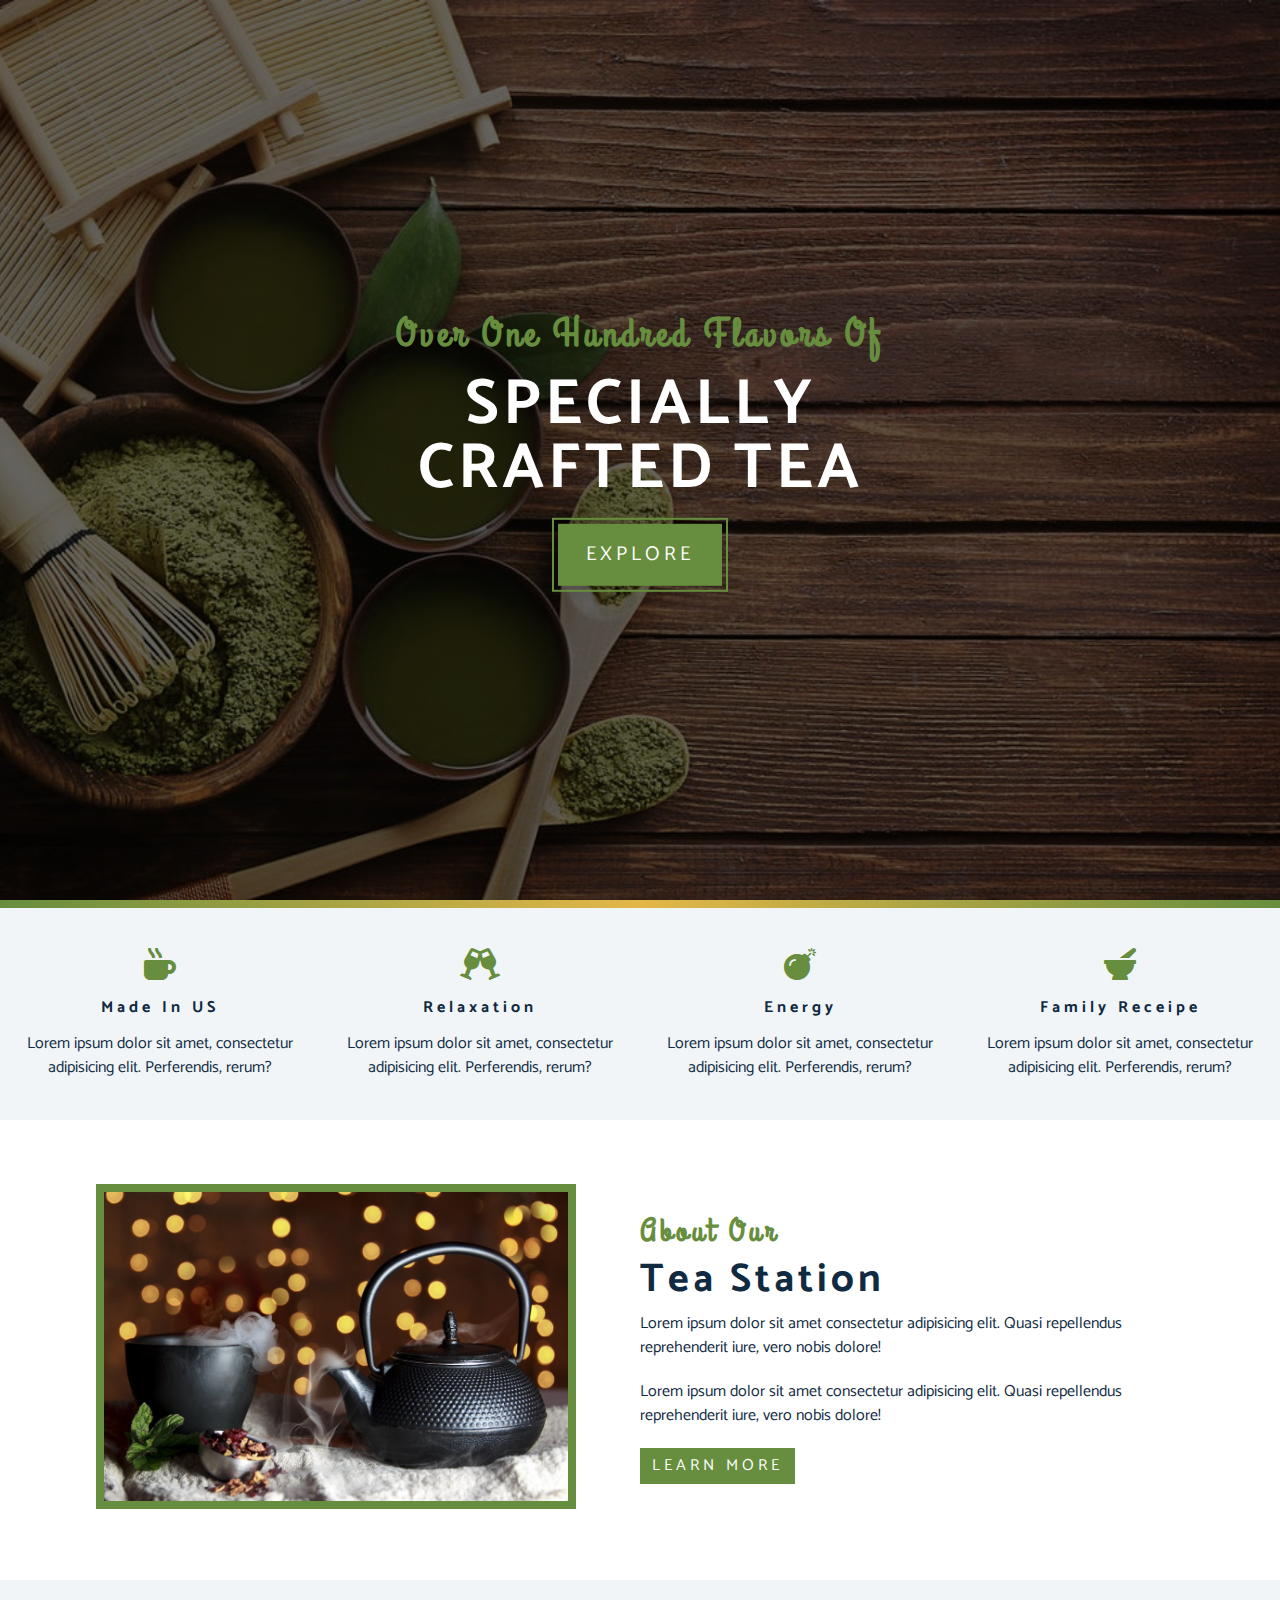
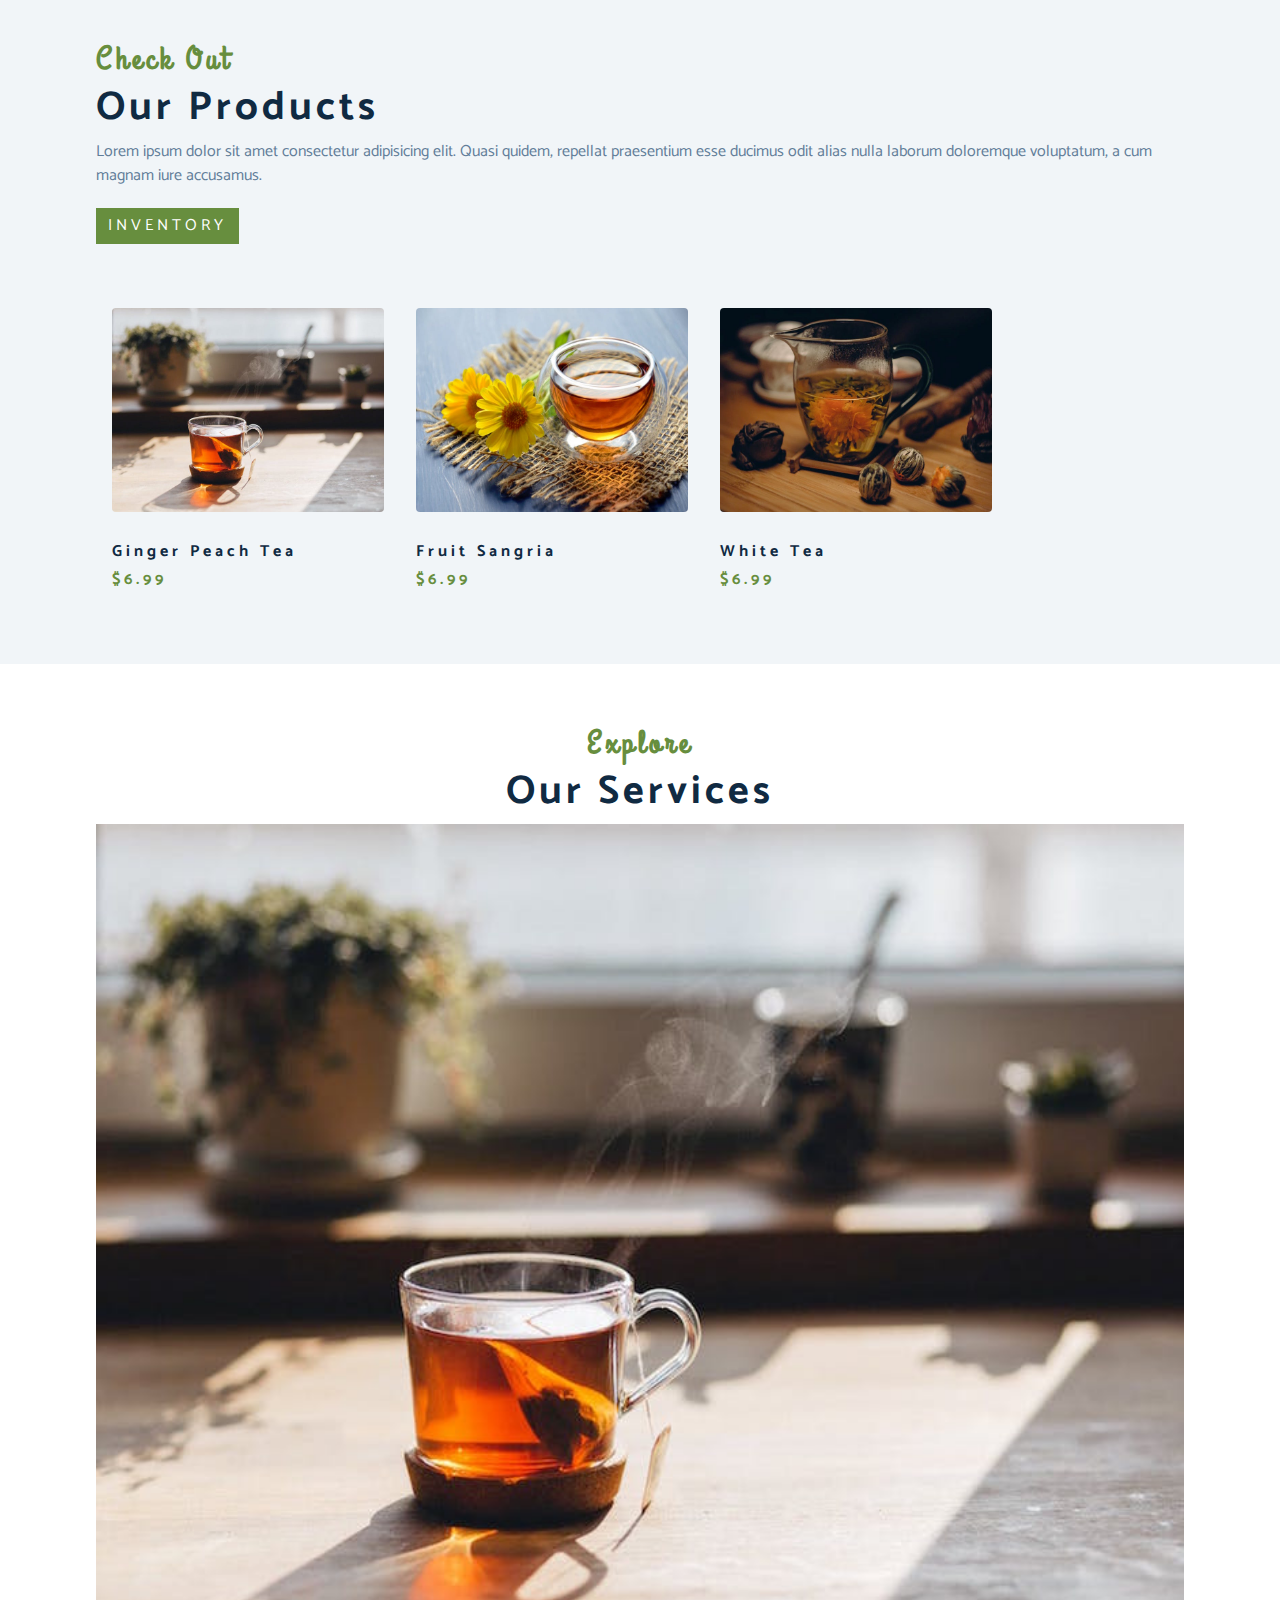
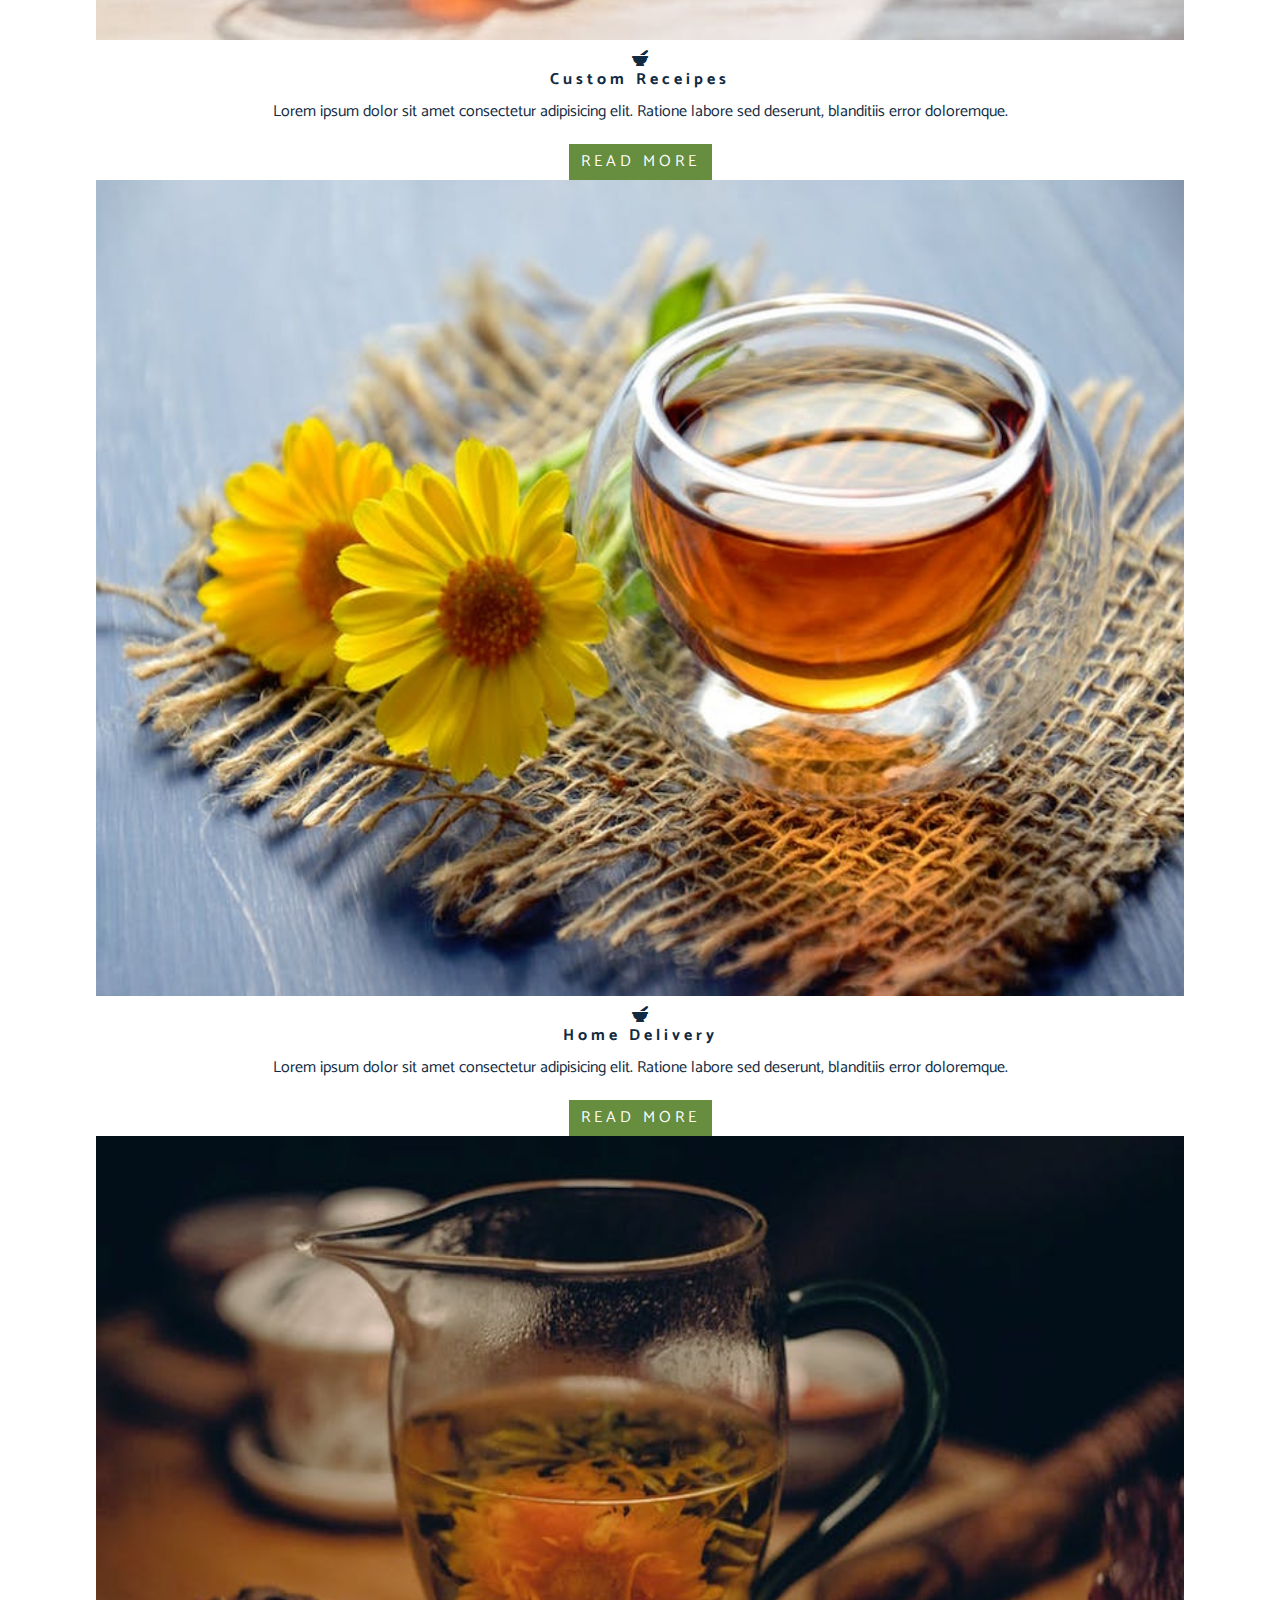
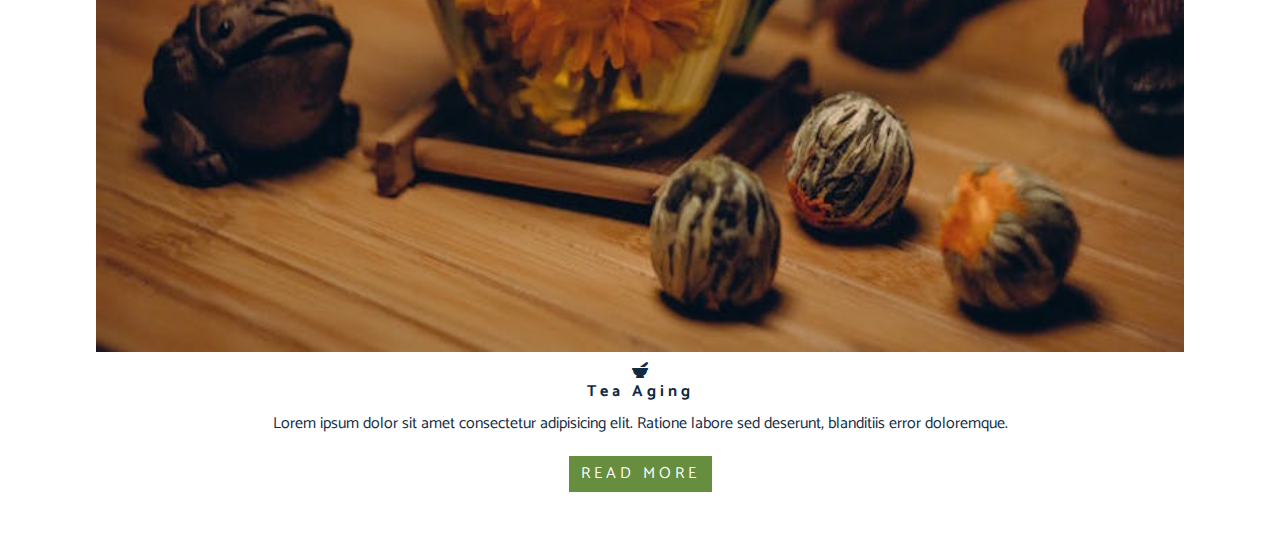
==== index.html @ 865b99b5 "Added code written so far" ====
<!DOCTYPE html>
<html lang="en">
  <head>
    <meta charset="UTF-8" />
    <meta http-equiv="X-UA-Compatible" content="IE=edge" />
    <meta name="viewport" content="width=device-width, initial-scale=1.0" />
    <!-- Font Awesome -->
    <link
      rel="stylesheet"
      href="https://cdnjs.cloudflare.com/ajax/libs/font-awesome/5.15.3/css/all.min.css"
    />

    <!-- Custom CSS -->
    <link rel="stylesheet" href="css/default.css" />
    <link
      rel="stylesheet"
      media="screen and (min-width:576px)"
      href="css/media.css"
    />
    <title>Tea Station</title>
  </head>
  <body>
    <!-- Navbar -->
    <!-- Header -->
    <header id="header">
      <div class="banner">
        <h2>Over One Hundred Flavors Of</h2>
        <h1>Specially<br />Crafted Tea</h1>
        <a href="#" class="btn btn-banner">Explore</a>
      </div>
    </header>
    <!-- Seperator -->
    <div class="hr"></div>

    <!-- Skills -->
    <section id="skills" class="clearfix">
      <div class="skill">
        <i class="fas fa-mug-hot"></i>
        <h4 class="skill-title">Made In US</h4>
        <p class="skill-text">
          Lorem ipsum dolor sit amet, consectetur adipisicing elit. Perferendis,
          rerum?
        </p>
      </div>
      <div class="skill">
        <i class="fas fa-glass-cheers"></i>
        <h4 class="skill-title">Relaxation</h4>
        <p class="skill-text">
          Lorem ipsum dolor sit amet, consectetur adipisicing elit. Perferendis,
          rerum?
        </p>
      </div>
      <div class="skill">
        <i class="fas fa-bomb"></i>
        <h4 class="skill-title">Energy</h4>
        <p class="skill-text">
          Lorem ipsum dolor sit amet, consectetur adipisicing elit. Perferendis,
          rerum?
        </p>
      </div>
      <div class="skill">
        <i class="fas fa-mortar-pestle"></i>
        <h4 class="skill-title">Family Receipe</h4>
        <p class="skill-text">
          Lorem ipsum dolor sit amet, consectetur adipisicing elit. Perferendis,
          rerum?
        </p>
      </div>
    </section>

    <!-- About -->
    <section id="about">
      <div class="section-center clearfix">
        <div class="about-img-container">
          <img src="./images/about-bcg.jpeg" alt="" />
        </div>
        <div class="about-content">
          <h3>About Our</h3>
          <h2>Tea Station</h2>
          <p>
            Lorem ipsum dolor sit amet consectetur adipisicing elit. Quasi
            repellendus reprehenderit iure, vero nobis dolore!
          </p>
          <p>
            Lorem ipsum dolor sit amet consectetur adipisicing elit. Quasi
            repellendus reprehenderit iure, vero nobis dolore!
          </p>
          <a href="#" class="btn">Learn More</a>
        </div>
      </div>
    </section>

    <!-- Products -->
    <section id="products">
      <div class="section-center clearfix">
        <h3>Check Out</h3>
        <h2>Our Products</h2>
        <p class="products-text">
          Lorem ipsum dolor sit amet consectetur adipisicing elit. Quasi quidem,
          repellat praesentium esse ducimus odit alias nulla laborum doloremque
          voluptatum, a cum magnam iure accusamus.
        </p>
        <a href="#" class="btn">Inventory</a>
        <div class="product-inventory">
          <div class="product">
            <img src="./images/product-1.jpeg" alt="" class="product-img" />
            <h4 class="product-title">Ginger Peach Tea</h4>
            <h4 class="product-price">$6.99</h4>
          </div>
          <div class="product">
            <img src="./images/product-2.jpeg" alt="" class="product-img" />
            <h4 class="product-title">Fruit Sangria</h4>
            <h4 class="product-price">$6.99</h4>
          </div>
          <div class="product">
            <img src="./images/product-3.jpeg" alt="" class="product-img" />
            <h4 class="product-title">White Tea</h4>
            <h4 class="product-price">$6.99</h4>
          </div>
        </div>
      </div>
    </section>

    <!-- Services -->
    <section id="services">
      <div class="section-center clearfix">
        <h3>Explore</h3>
        <h2>Our Services</h2>
        <div class="our-services">
          <div class="service-card">
            <div class="service-img-container">
              <img src="./images/product-1.jpeg" alt="" class="service-img" />
              <span class="service-icon">
                <i class="fas fa-mortar-pestle"></i>
              </span>
            </div>
            <div class="service-info">
              <h4 class="service-title">Custom Receipes</h4>
              <p class="service-text">
                Lorem ipsum dolor sit amet consectetur adipisicing elit. Ratione
                labore sed deserunt, blanditiis error doloremque.
              </p>
              <a href="#" class="btn">Read More</a>
            </div>
          </div>
          <div class="service-card">
            <div class="service-img-container">
              <img src="./images/product-2.jpeg" alt="" class="service-img" />
              <span class="service-icon">
                <i class="fas fa-mortar-pestle"></i>
              </span>
            </div>
            <div class="service-info">
              <h4 class="service-title">Home Delivery</h4>
              <p class="service-text">
                Lorem ipsum dolor sit amet consectetur adipisicing elit. Ratione
                labore sed deserunt, blanditiis error doloremque.
              </p>
              <a href="#" class="btn">Read More</a>
            </div>
          </div>
          <div class="service-card">
            <div class="service-img-container">
              <img src="./images/product-3.jpeg" alt="" class="service-img" />
              <span class="service-icon">
                <i class="fas fa-mortar-pestle"></i>
              </span>
            </div>
            <div class="service-info">
              <h4 class="service-title">Tea Aging</h4>
              <p class="service-text">
                Lorem ipsum dolor sit amet consectetur adipisicing elit. Ratione
                labore sed deserunt, blanditiis error doloremque.
              </p>
              <a href="#" class="btn">Read More</a>
            </div>
          </div>
        </div>
      </div>
    </section>
  </body>
</html>
---- css/default.css ----
@import url('https://fonts.googleapis.com/css?family=Catamaran:400,700|Grand+Hotel');

/* Global Vars */
:root {
  --primaryColor: #678e3e;
  --primaryLightColor: #beed8c;
  --grey1Color: #102a42;
  --grey5Color: #617d98;
  --grey10Color: #f1f5f8;
  --whiteColor: #fff;
  --primaryFont: 'Catamaran', sans-serif;
  --secondaryFont: 'Grand Hotel', cursive;
  --transition: all 0.3s linear;
  --spacing: 0.25rem;
  --radius: 0.25rem;
}

/* Base Styles */

/* Reset */
* {
  margin: 0;
  padding: 0;
  box-sizing: border-box;
}

body {
  font-family: var(--primaryFont);
  background: var(--whiteColor);
  color: var(--grey1Color);
  line-height: 1.5;
  font-size: 0.875rem;
}

a {
  text-decoration: none;
}

img {
  width: 100%;
}

h1,
h2,
h3,
h4 {
  letter-spacing: var(--spacing);
  text-transform: capitalize;
  line-height: 1.25;
  margin-bottom: 0.75rem;
}

h1 {
  font-size: 3rem;
}
h2 {
  font-size: 2rem;
}
h3 {
  font-size: 1.5rem;
}
h4 {
  font-size: 0.875rem;
}

p {
  margin-bottom: 1.25rem;
}

.btn {
  display: inline-block;
  cursor: pointer;
  background: var(--primaryColor);
  color: var(--whiteColor);
  text-transform: uppercase;
  letter-spacing: var(--spacing);
  border: none;
  padding: 0.375rem 0.75rem;
}

.btn-banner {
  font-size: 1.25rem;
  padding: 1rem 1.75rem;
  outline: 0.125rem solid var(--primaryColor);
  outline-offset: 0.25rem;
}
.btn-banner:hover {
  background: var(--primaryLightColor);
  color: var(--primaryColor);
}

.clearfix::before,
.clearfix::after {
  content: '';
  clear: both;
  display: table;
}

.section-center {
  padding: 4rem 0;
  width: 85vw;
  margin: 0 auto;
  max-width: 1170px;
}

@media screen and (min-width: 800px) {
  h1 {
    font-size: 4rem;
  }
  h2 {
    font-size: 2.5rem;
  }
  h3 {
    font-size: 2rem;
  }
  h4,
  body {
    font-size: 1rem;
  }

  h1,
  h2,
  h3,
  h4 {
    line-height: 1;
  }
}

/* Header */
#header {
  text-align: center;
  background: linear-gradient(rgba(0, 0, 0, 0.6), rgba(0, 0, 0, 0.6)),
    url('../images/main-bcg.jpeg') no-repeat center center/cover;
  height: 100vh;
  position: relative;
}

#header .banner {
  position: absolute;
  top: 50%;
  left: 50%;
  transform: translate(-50%, -50%);
}

#header .banner h2,
#about h3,
#products h3,
#services h3 {
  font-family: var(--secondaryFont);
  color: var(--primaryColor);
}

#header .banner h1 {
  color: #fff;
  text-transform: uppercase;
  margin-top: 1.25rem;
  margin-bottom: 1.4rem;
}

/* Content Seperator */
.hr {
  background: linear-gradient(
    to left,
    var(--primaryColor),
    #e3b748,
    var(--primaryColor)
  );
  height: 0.5rem;
}

/* Skills */
#skills {
  background: var(--grey10Color);
  height: auto;
}

#skills .skill {
  padding: 2.5rem 0;
  text-align: center;
}

#skills .skill:hover {
  background: #fff;
  border-bottom: 0.25rem solid var(--primaryColor);
}

#skills .skill i.fas {
  font-size: 2rem;
  color: var(--primaryColor);
}

#skills .skill .skill-title {
  margin: 1rem 0;
}

#skills .skill-text {
  max-width: 17rem;
  margin: 0 auto;
}

/* About */
#about .about-img-container {
  max-width: 30rem;
  border: 0.5rem solid var(--primaryColor);
  overflow: hidden;
}

#about img {
  width: 100%;
  display: block;
}

#about .about-content {
  padding: 2rem 0;
}

/* Products */
#products {
  background: var(--grey10Color);
}

#products .products-text {
  color: var(--grey5Color);
}

#products .product-inventory {
  padding: 2rem 0;
}

#products .product .product-img {
  display: block;
  margin: 2rem 0;
  border-radius: var(--radius);
}

#products .product-price {
  color: var(--primaryColor);
}

/* Services */
#services {
  text-align: center;
}
---- css/media.css ----
/* >576px styles */

@media screen and (min-width: 576px) {
  #skills .skill {
    float: left;
    width: 50%;
    text-align: center;
  }

  #products .product {
    float: left;
    width: 45%;
    margin: 0 1rem;
  }
}

/* >768px styles */
@media screen and (min-width: 768px) {
  #skills .skill {
    float: left;
    width: 25%;
    text-align: center;
  }

  #about .about-img-container {
    float: left;
    width: 50%;
  }

  #about .about-content {
    float: right;
    width: 50%;
  }

  #products .product {
    float: left;
    width: 25%;
    margin: 0 1rem;
  }
}
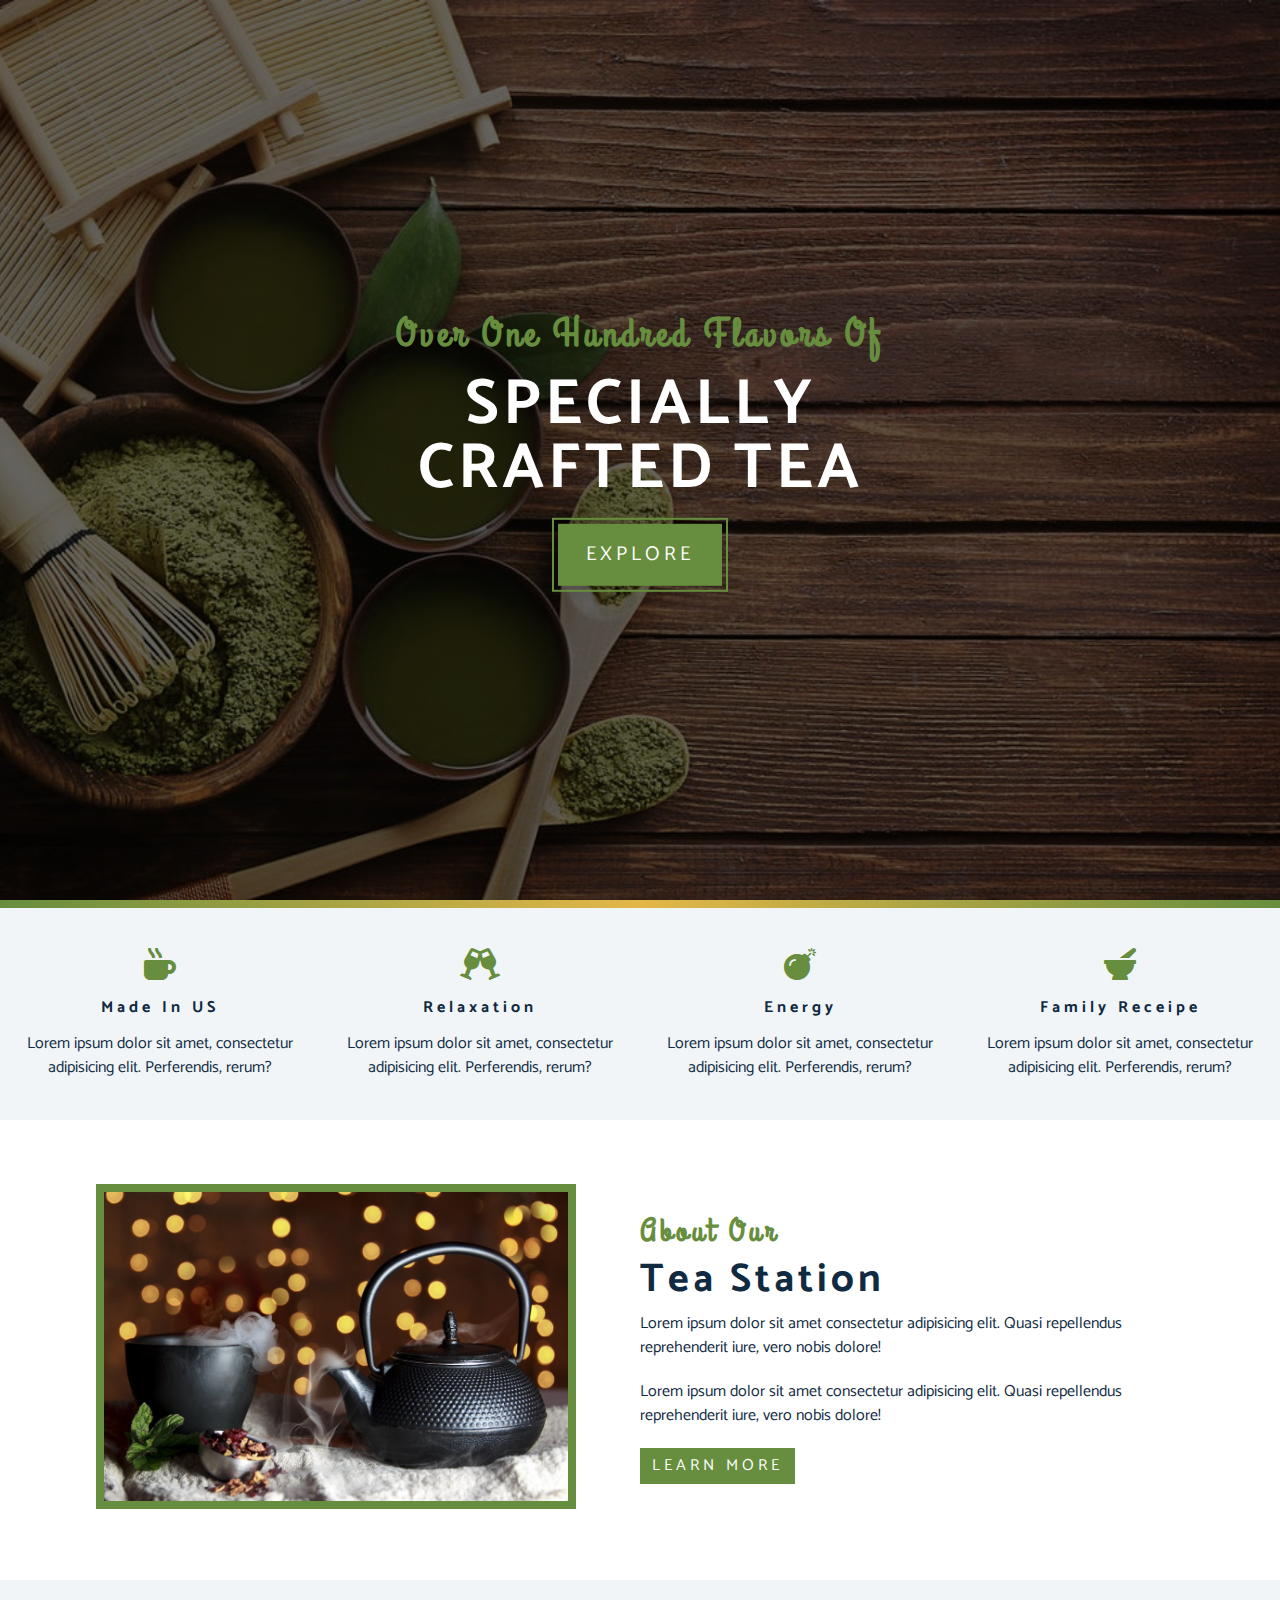
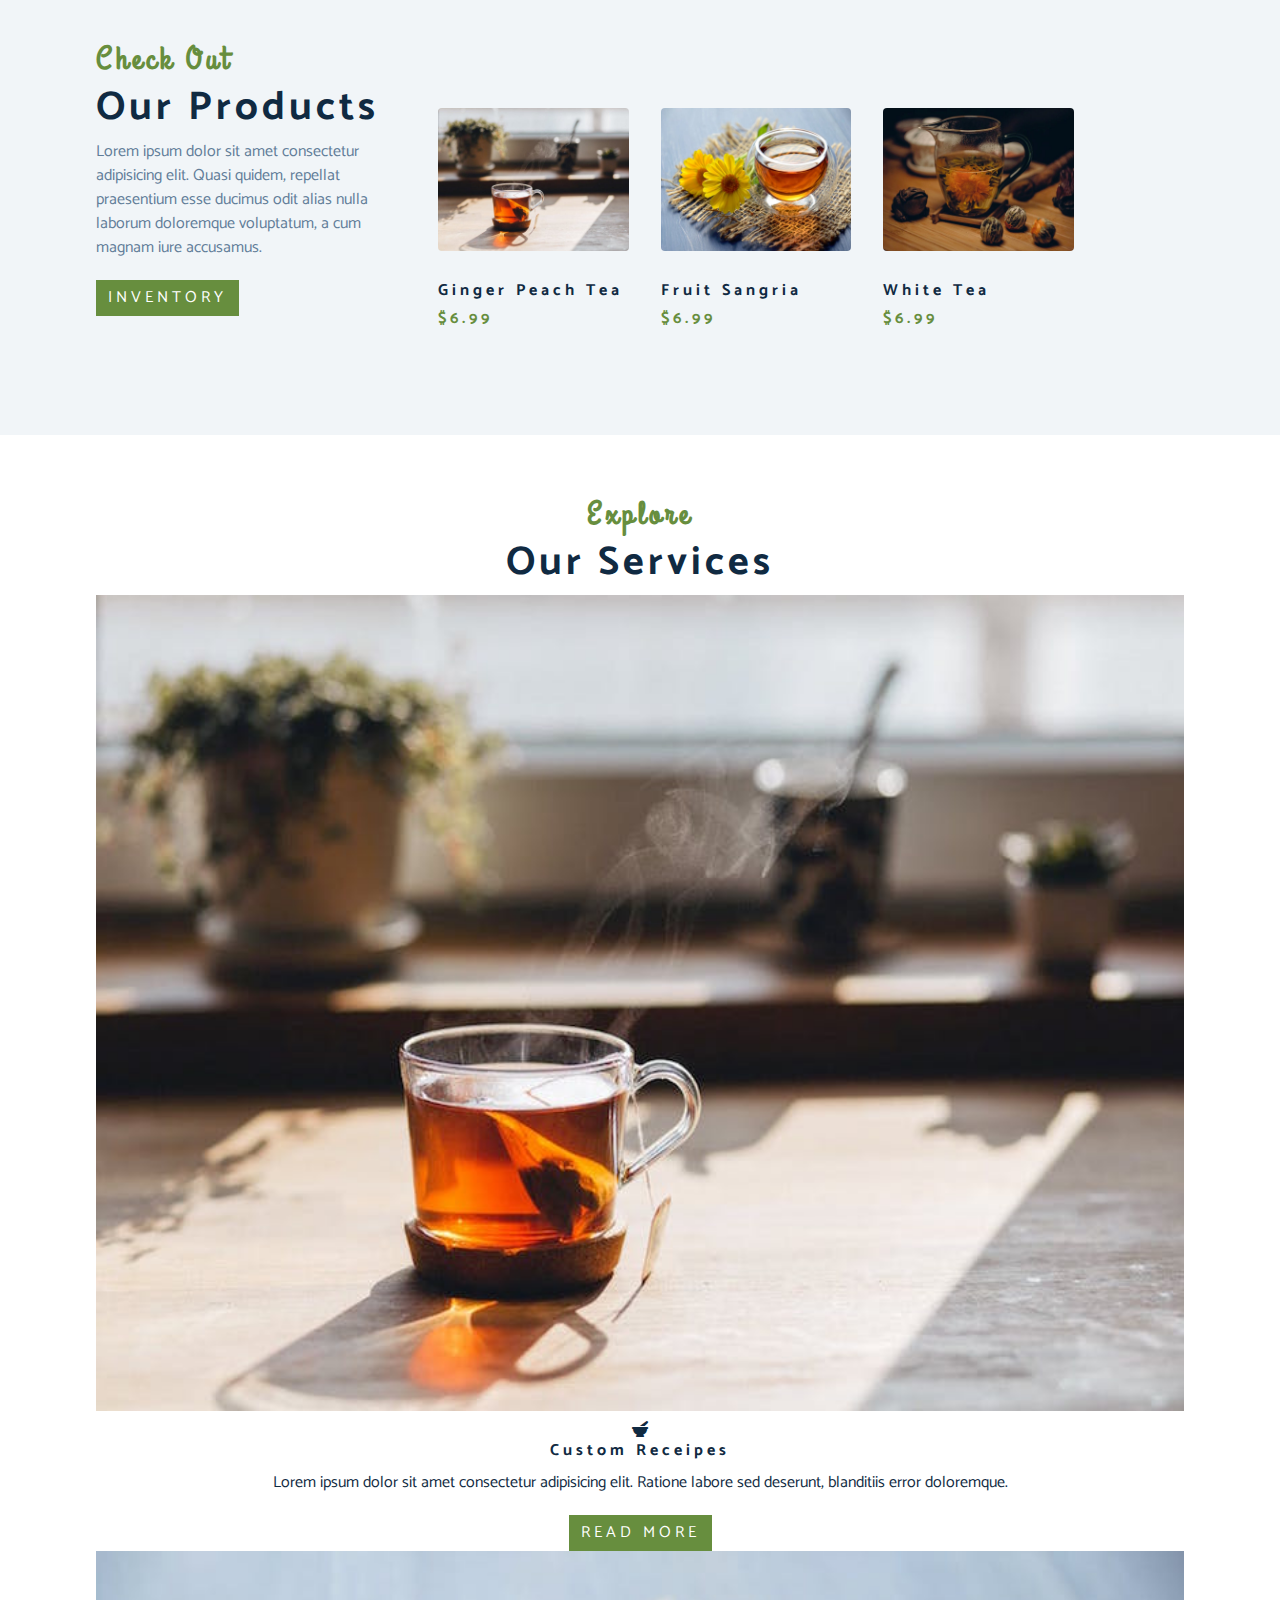
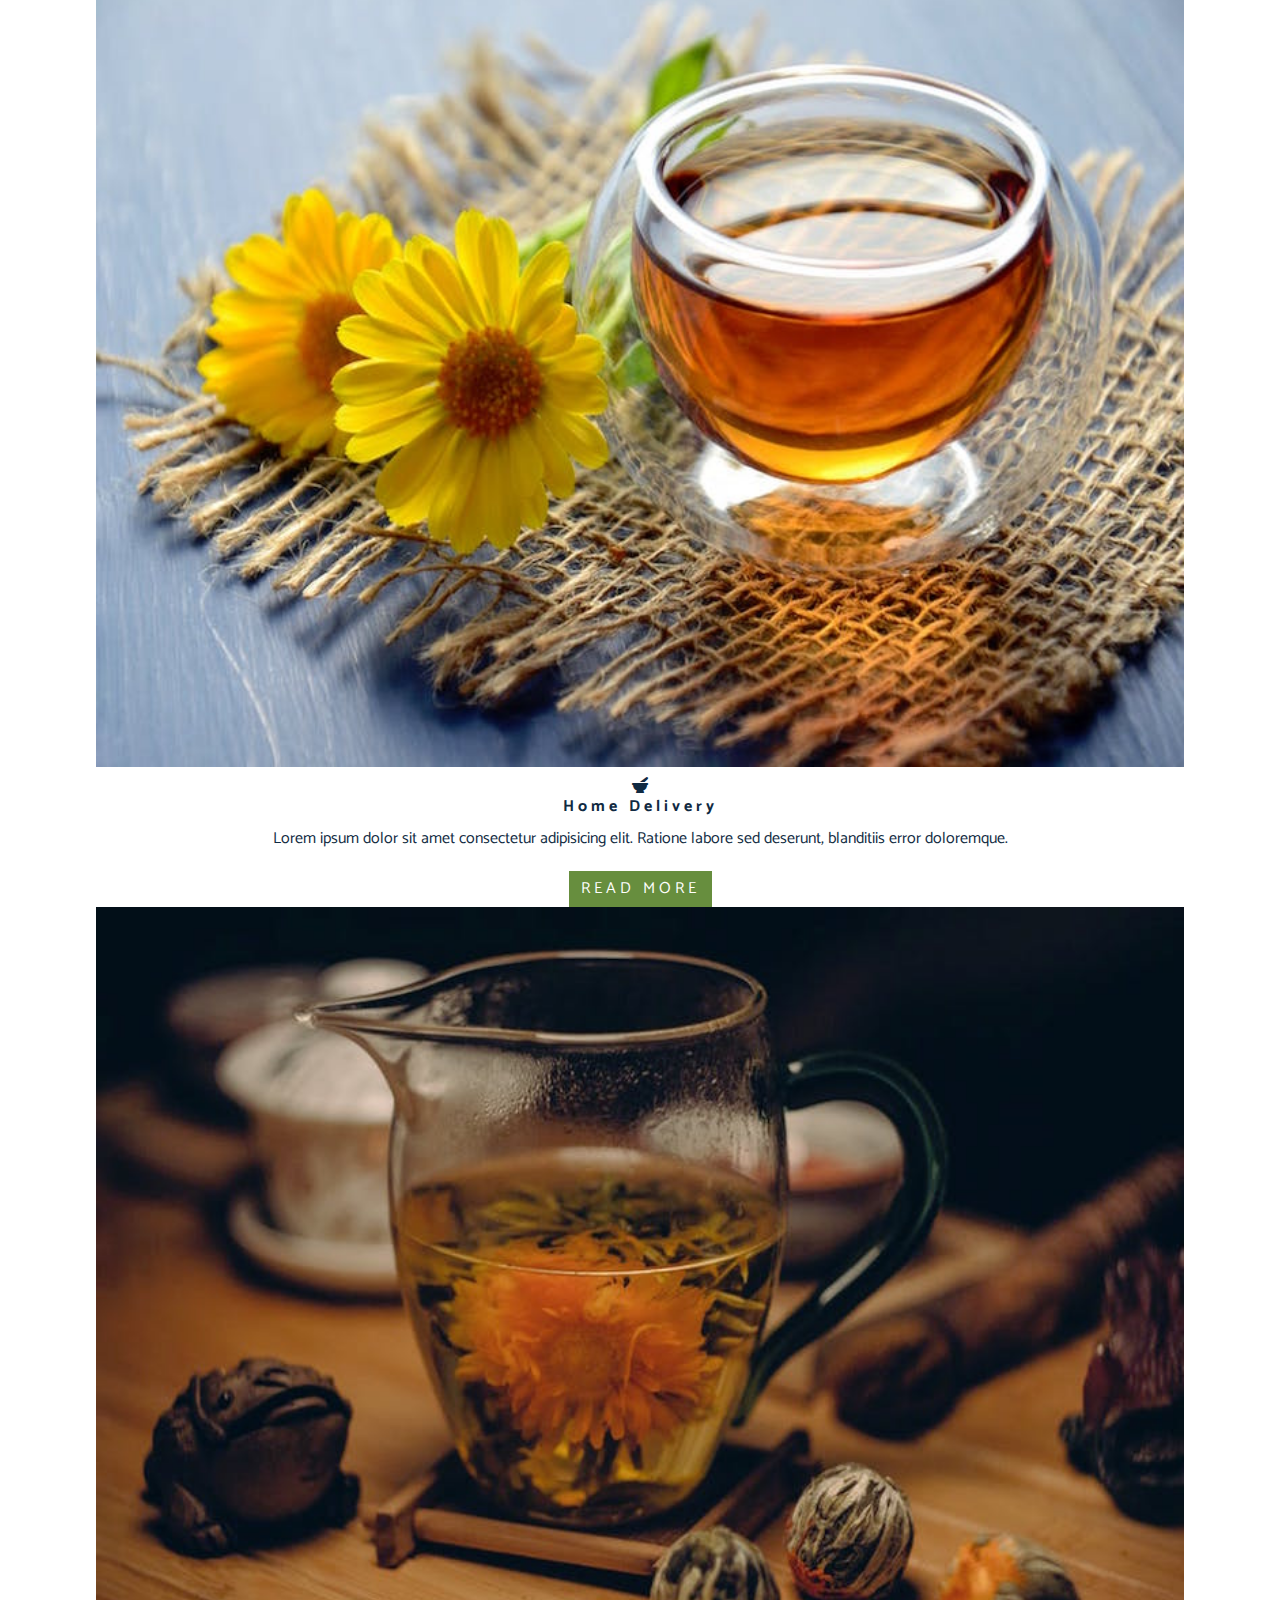
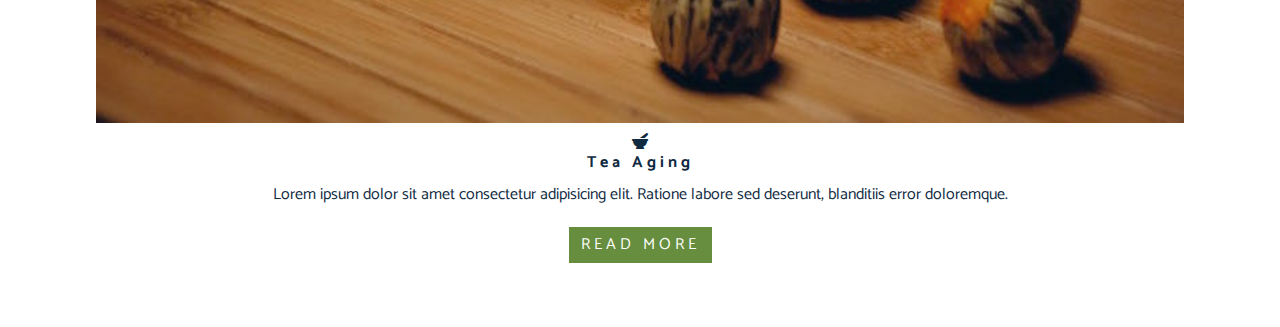
==== commit 0f5a11b3: "Completed products section" ====
--- a/index.html
+++ b/index.html
@@ -93,14 +93,17 @@
     <!-- Products -->
     <section id="products">
       <div class="section-center clearfix">
-        <h3>Check Out</h3>
-        <h2>Our Products</h2>
-        <p class="products-text">
-          Lorem ipsum dolor sit amet consectetur adipisicing elit. Quasi quidem,
-          repellat praesentium esse ducimus odit alias nulla laborum doloremque
-          voluptatum, a cum magnam iure accusamus.
-        </p>
-        <a href="#" class="btn">Inventory</a>
+        <div class="products-desc">
+          <h3>Check Out</h3>
+          <h2>Our Products</h2>
+          <p class="products-text">
+            Lorem ipsum dolor sit amet consectetur adipisicing elit. Quasi
+            quidem, repellat praesentium esse ducimus odit alias nulla laborum
+            doloremque voluptatum, a cum magnam iure accusamus.
+          </p>
+          <a href="#" class="btn">Inventory</a>
+        </div>
+
         <div class="product-inventory">
           <div class="product">
             <img src="./images/product-1.jpeg" alt="" class="product-img" />
--- a/css/media.css
+++ b/css/media.css
@@ -32,6 +32,16 @@
     width: 50%;
   }
 
+  #products .products-desc {
+    float: left;
+    width: 30%;
+  }
+
+  #products .product-inventory {
+    float: right;
+    width: 70%;
+  }
+
   #products .product {
     float: left;
     width: 25%;
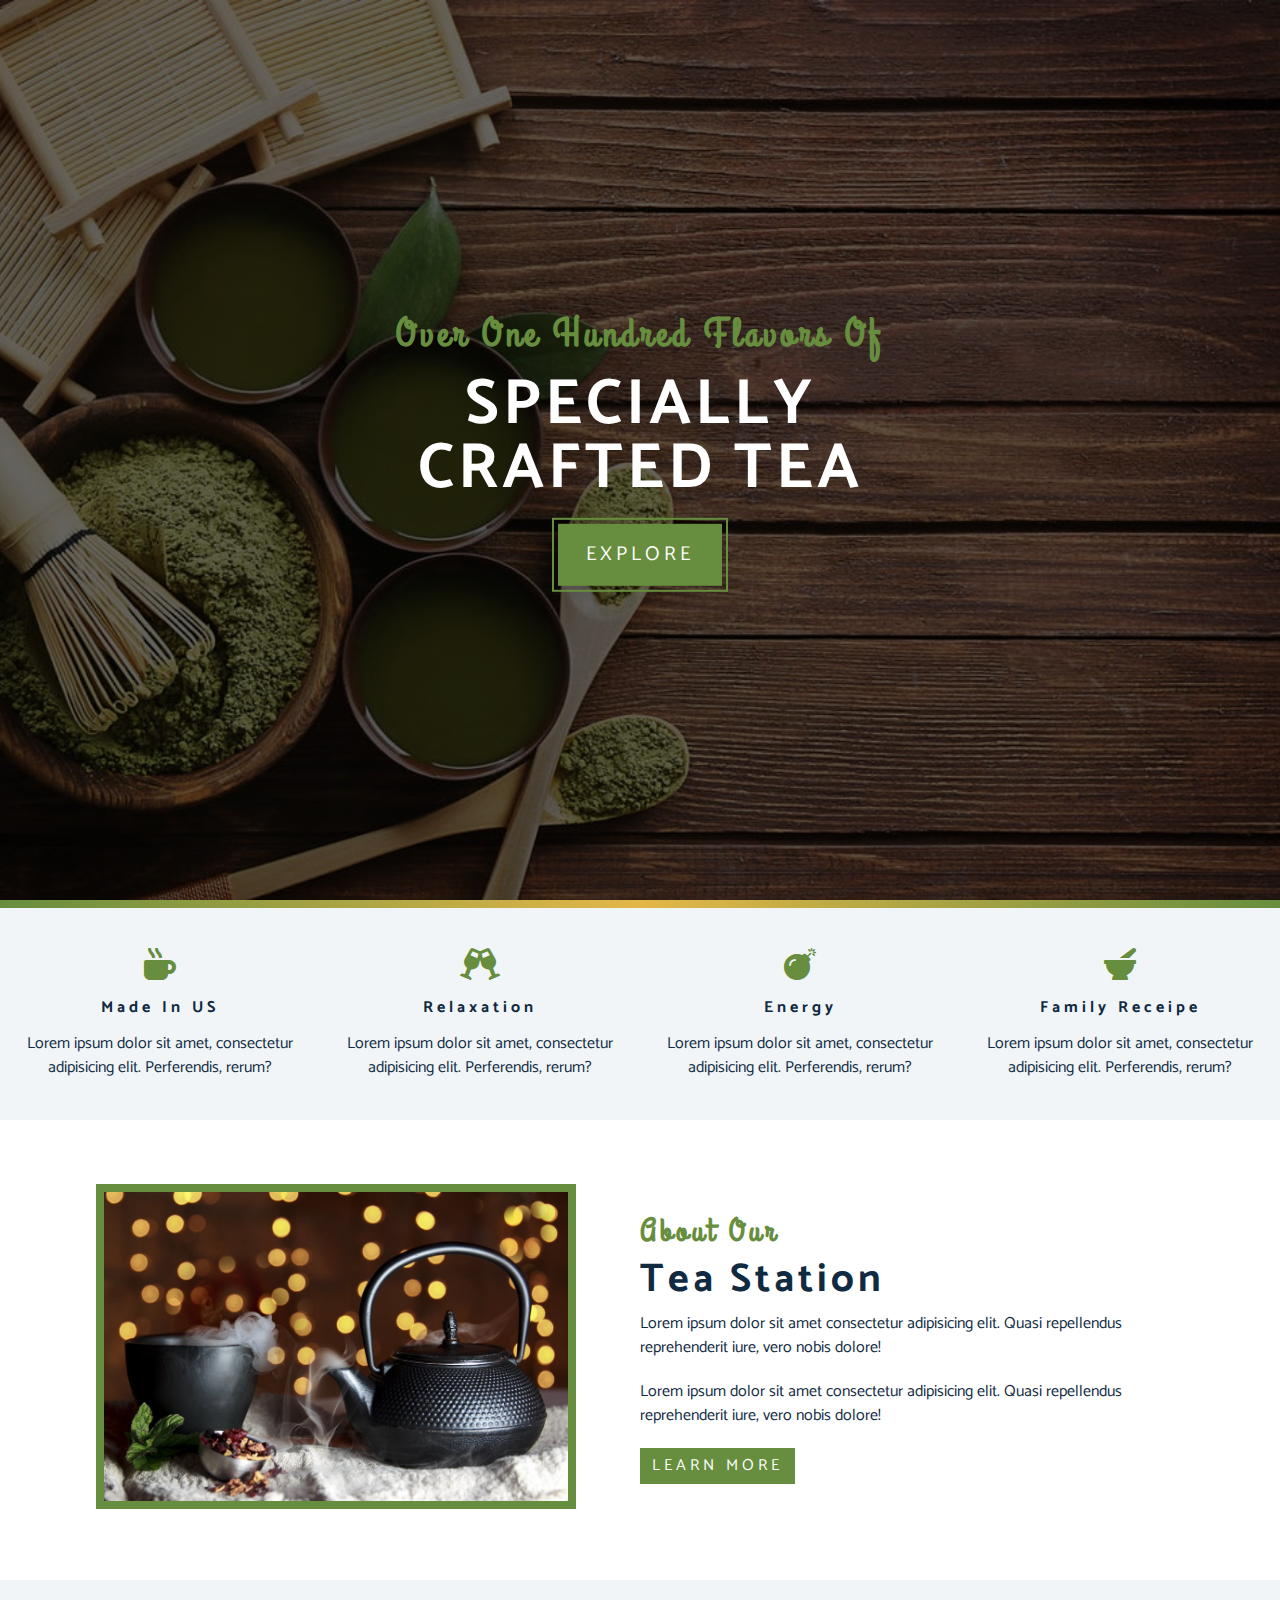
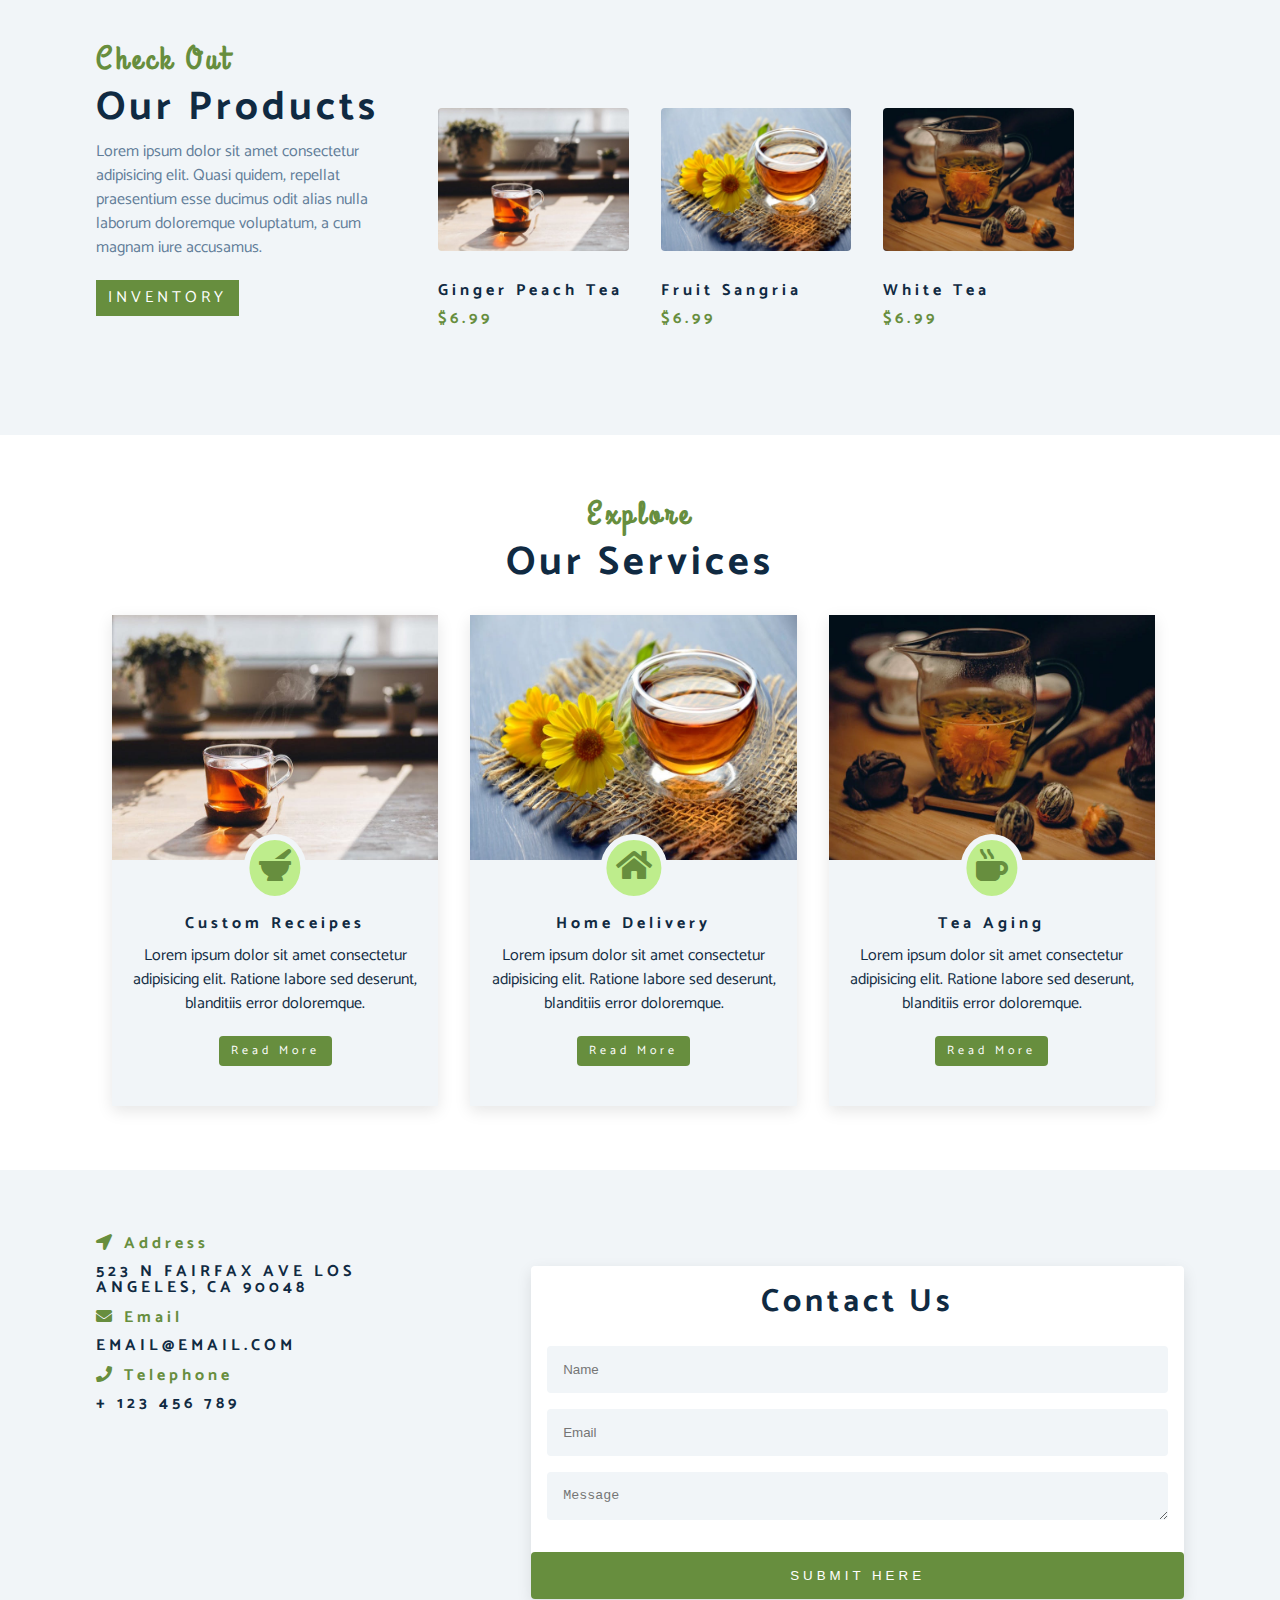
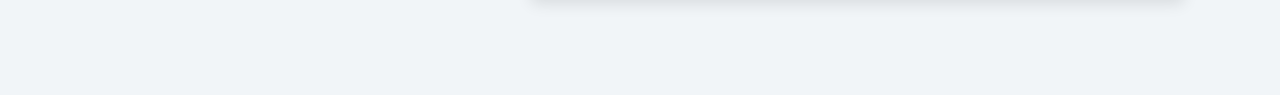
==== commit 4c99ce3b: "Completed contact section" ====
--- a/index.html
+++ b/index.html
@@ -143,14 +143,14 @@
                 Lorem ipsum dolor sit amet consectetur adipisicing elit. Ratione
                 labore sed deserunt, blanditiis error doloremque.
               </p>
-              <a href="#" class="btn">Read More</a>
+              <a href="#" class="btn service-btn">Read More</a>
             </div>
           </div>
           <div class="service-card">
             <div class="service-img-container">
               <img src="./images/product-2.jpeg" alt="" class="service-img" />
               <span class="service-icon">
-                <i class="fas fa-mortar-pestle"></i>
+                <i class="fas fa-home"></i>
               </span>
             </div>
             <div class="service-info">
@@ -159,14 +159,14 @@
                 Lorem ipsum dolor sit amet consectetur adipisicing elit. Ratione
                 labore sed deserunt, blanditiis error doloremque.
               </p>
-              <a href="#" class="btn">Read More</a>
+              <a href="#" class="btn service-btn">Read More</a>
             </div>
           </div>
           <div class="service-card">
             <div class="service-img-container">
               <img src="./images/product-3.jpeg" alt="" class="service-img" />
               <span class="service-icon">
-                <i class="fas fa-mortar-pestle"></i>
+                <i class="fas fa-mug-hot"></i>
               </span>
             </div>
             <div class="service-info">
@@ -175,10 +175,37 @@
                 Lorem ipsum dolor sit amet consectetur adipisicing elit. Ratione
                 labore sed deserunt, blanditiis error doloremque.
               </p>
-              <a href="#" class="btn">Read More</a>
-            </div>
-          </div>
-        </div>
+              <a href="#" class="btn service-btn">Read More</a>
+            </div>
+          </div>
+        </div>
+      </div>
+    </section>
+
+    <!-- Contact -->
+    <section id="contact">
+      <div class="section-center clearfix">
+        <div class="contact-details">
+          <h4 class="contact-title">
+            <i class="fas fa-location-arrow"></i> Address
+          </h4>
+          <h4 class="contact-text">523 N FAIRFAX AVE LOS ANGELES, CA 90048</h4>
+
+          <h4 class="contact-title"><i class="fas fa-envelope"></i> Email</h4>
+          <h4 class="contact-text">email@email.com</h4>
+
+          <h4 class="contact-title"><i class="fas fa-phone"></i> Telephone</h4>
+          <h4 class="contact-text">+ 123 456 789</h4>
+        </div>
+        <form class="contact-form">
+          <h3 class="form-title">Contact Us</h3>
+          <div class="input-fields">
+            <input type="text" placeholder="Name" />
+            <input type="email" placeholder="Email" />
+            <textarea placeholder="Message" class="message" rows="5"></textarea>
+          </div>
+          <button type="submit" class="btn">Submit Here</button>
+        </form>
       </div>
     </section>
   </body>
--- a/css/default.css
+++ b/css/default.css
@@ -84,7 +84,7 @@
   outline: 0.125rem solid var(--primaryColor);
   outline-offset: 0.25rem;
 }
-.btn-banner:hover {
+.btn:hover {
   background: var(--primaryLightColor);
   color: var(--primaryColor);
 }
@@ -241,3 +241,106 @@
 #services {
   text-align: center;
 }
+
+#services .our-services {
+  margin: 2rem 0;
+}
+
+#services .service-card {
+  background: var(--grey10Color);
+  margin: 2rem 0;
+  box-shadow: 0 5px 15px rgba(0, 0, 0, 0.1);
+  transition: var(--transition);
+}
+
+#services .service-info {
+  text-align: center;
+  padding: 3rem 1rem 2.5rem 1rem;
+}
+
+#services .service-card .service-img-container {
+  position: relative;
+}
+
+#services .service-card .service-icon {
+  position: absolute;
+  bottom: 0;
+  left: 50%;
+  font-size: 2rem;
+  color: var(--primaryColor);
+  background: var(--primaryLightColor);
+  padding: 0.25rem 0.6rem;
+  border-radius: 50%;
+  border: 0.375rem solid var(--grey10Color);
+  transform: translate(-50%, 50%);
+}
+
+#services .service-btn {
+  border-radius: var(--radius);
+  text-transform: capitalize;
+  font-weight: 400;
+  font-size: 0.75rem;
+}
+
+/* Contact */
+#contact {
+  background: var(--grey10Color);
+}
+
+#contact .contact-title {
+  color: var(--primaryColor);
+}
+
+#contact .contact-text {
+  text-transform: uppercase;
+}
+
+#contact .contact-form {
+  background: #fff;
+  text-align: center;
+  border-radius: var(--radius);
+  box-shadow: 0 5px 15px rgba(0, 0, 0, 0.1);
+
+  padding-bottom: 0;
+  margin: 2rem 0;
+}
+
+#contact .contact-form .input-fields {
+  margin-left: 0;
+  padding: 1rem;
+}
+
+#contact .contact-form h3 {
+  padding-top: 1.25rem;
+}
+
+#contact .contact-form input,
+#contact .contact-form textarea {
+  width: 100%;
+  display: block;
+  margin-bottom: 1rem;
+  padding: 1rem;
+  background: var(--grey10Color);
+  border-radius: var(--radius);
+  outline: none;
+  border: none;
+  margin-bottom: 1rem;
+}
+
+#contact .contact-form .message {
+  height: 3rem;
+}
+
+#contact .contact-form button[type='submit'] {
+  display: block;
+  width: 100%;
+  margin-left: 0;
+  margin-right: 0;
+  padding: 1rem;
+  border-radius: var(--radius);
+}
+
+#contact .contact-form input:focus,
+#contact .contact-form textarea:focus {
+  outline: 0.1rem solid #000;
+}
--- a/css/media.css
+++ b/css/media.css
@@ -8,6 +8,12 @@
   }
 
   #products .product {
+    float: left;
+    width: 45%;
+    margin: 0 1rem;
+  }
+
+  #services .service-card {
     float: left;
     width: 45%;
     margin: 0 1rem;
@@ -47,4 +53,20 @@
     width: 25%;
     margin: 0 1rem;
   }
+
+  #services .service-card {
+    float: left;
+    width: 30%;
+    text-align: center;
+  }
+
+  #contact .contact-details {
+    float: left;
+    width: 30%;
+  }
+
+  #contact .contact-form {
+    float: right;
+    width: 60%;
+  }
 }
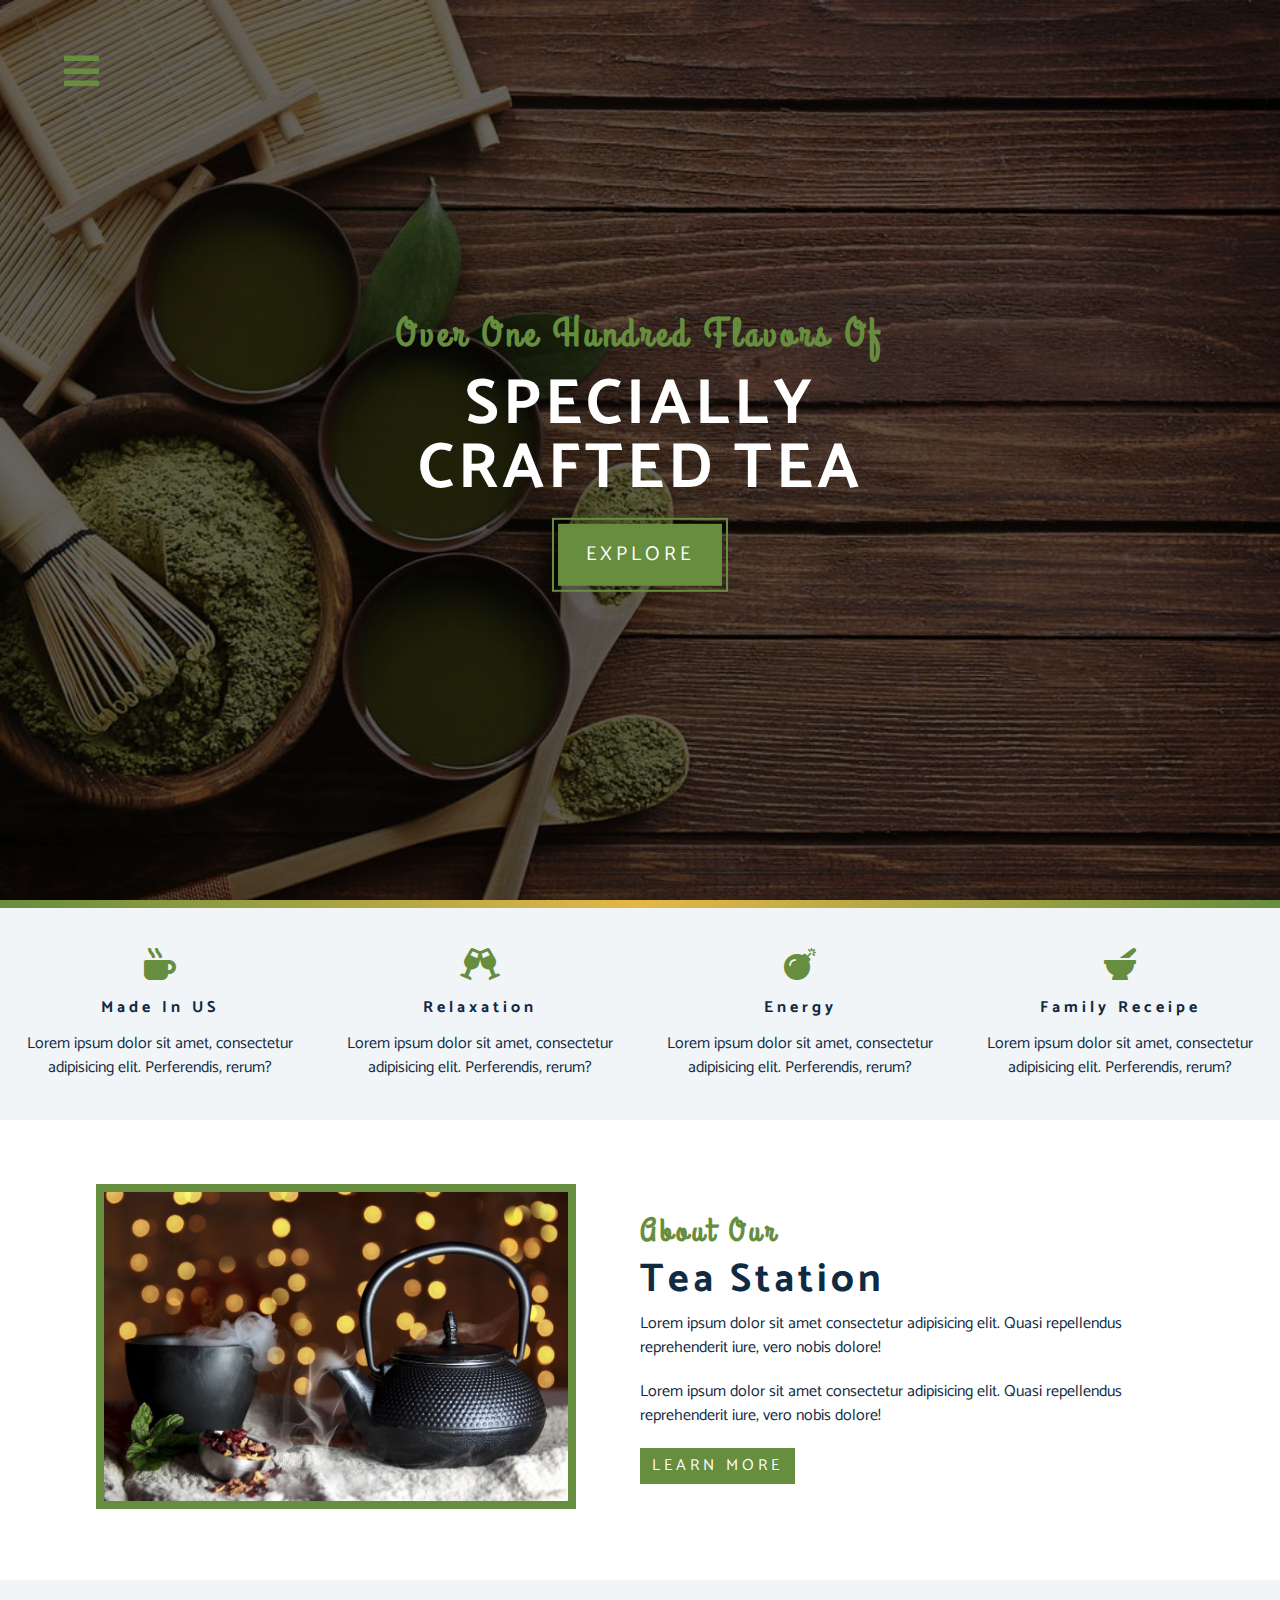
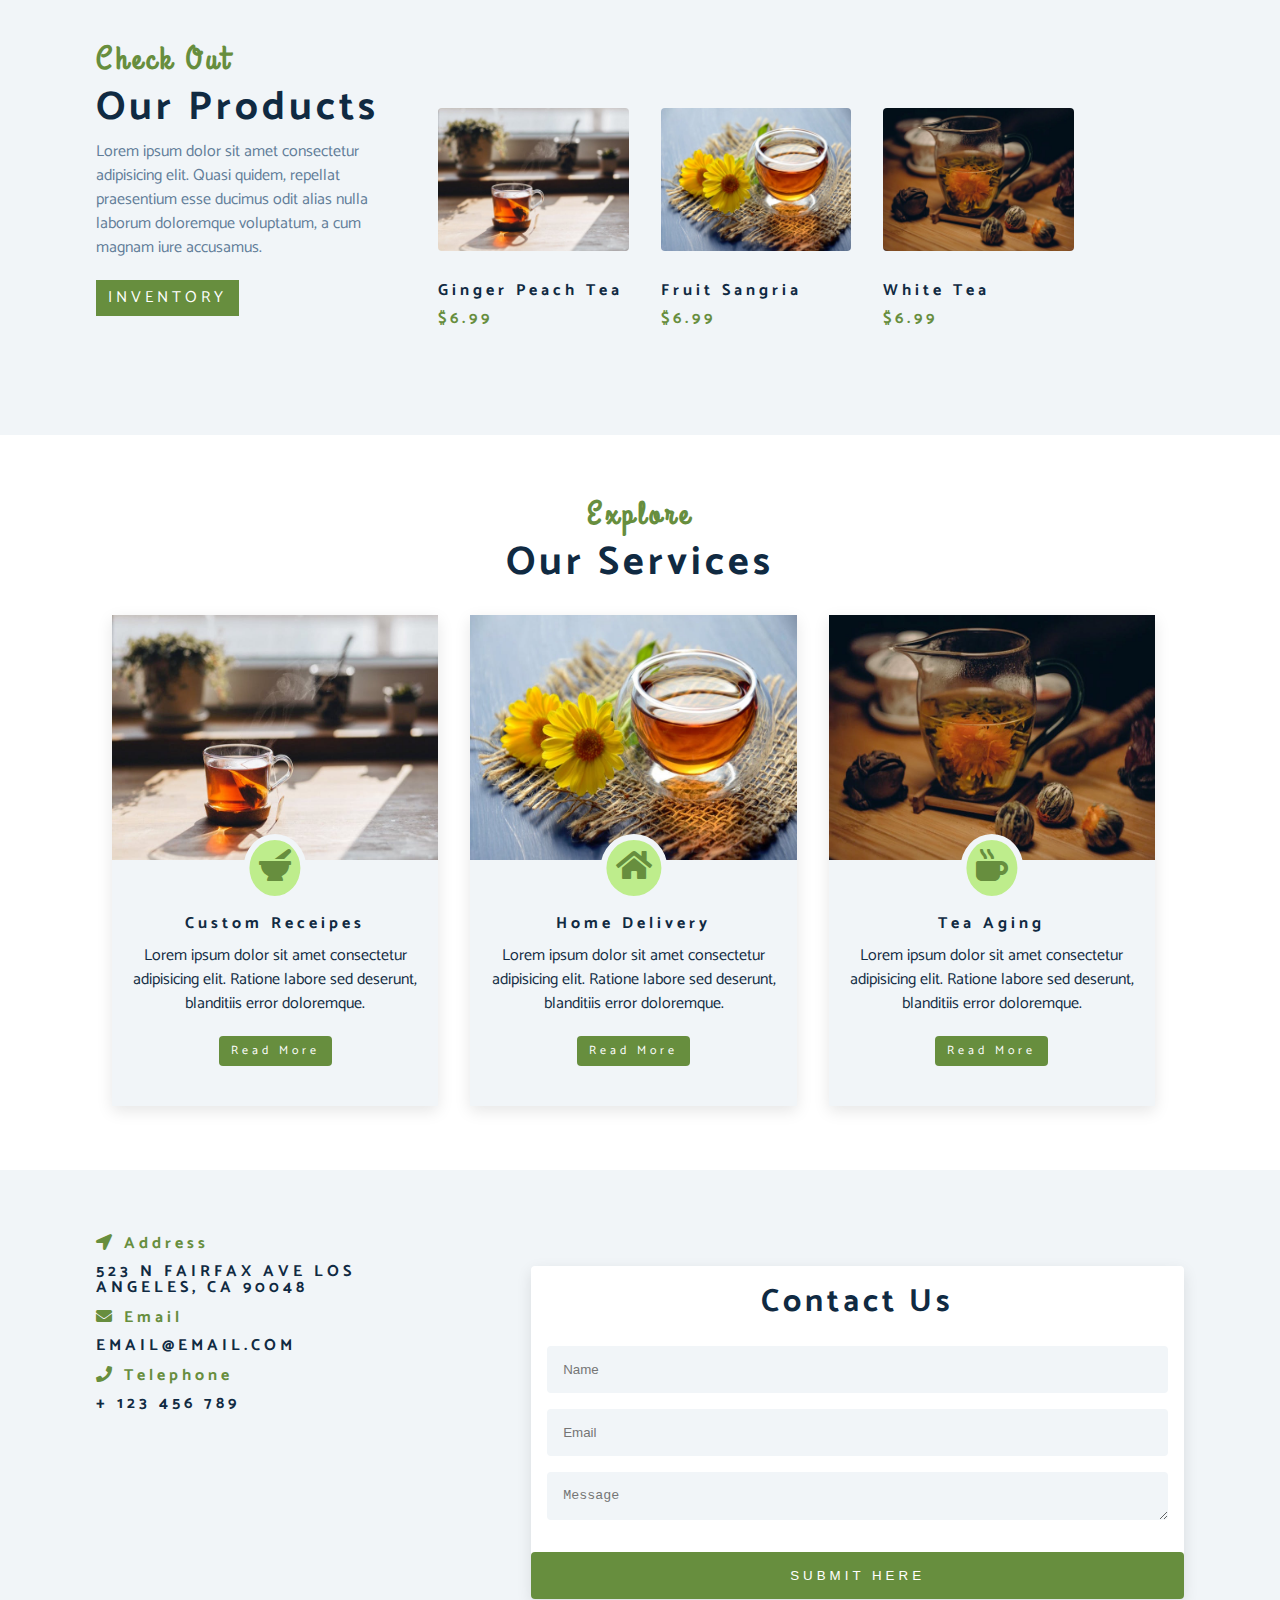
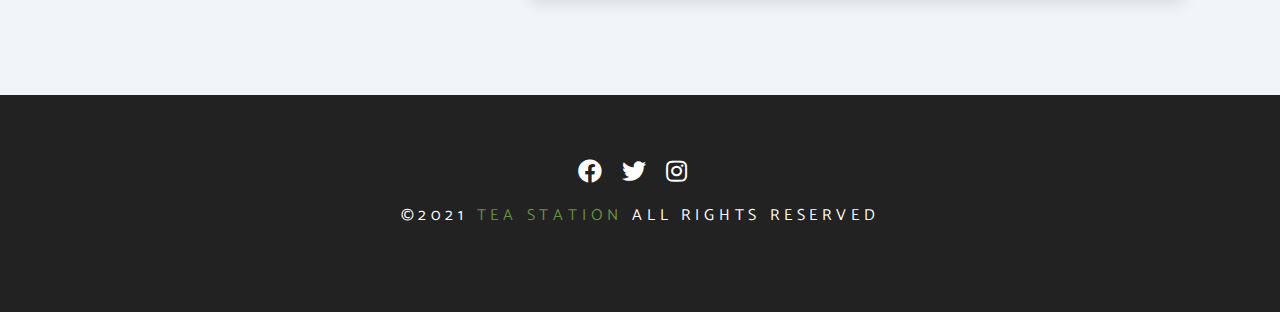
==== commit 94135cc1: "Completed home page" ====
--- a/index.html
+++ b/index.html
@@ -21,6 +21,9 @@
   </head>
   <body>
     <!-- Navbar -->
+    <span class="nav-btn" id="nav-btn">
+      <i class="fas fa-bars"></i>
+    </span>
     <!-- Header -->
     <header id="header">
       <div class="banner">
@@ -208,5 +211,17 @@
         </form>
       </div>
     </section>
+
+    <!-- Footer -->
+    <footer id="main-footer">
+      <div class="section-center">
+        <div class="social">
+          <i class="fab fa-facebook"></i>
+          <i class="fab fa-twitter"></i>
+          <i class="fab fa-instagram"></i>
+        </div>
+        <p>&copy;2021 <span>Tea Station</span> all rights reserved</p>
+      </div>
+    </footer>
   </body>
 </html>
--- a/css/default.css
+++ b/css/default.css
@@ -126,6 +126,17 @@
   }
 }
 
+/* Nav Btn */
+#nav-btn {
+  font-size: 2.5rem;
+  color: var(--primaryColor);
+
+  position: fixed;
+  top: 5%;
+  left: 5%;
+  z-index: 2;
+}
+
 /* Header */
 #header {
   text-align: center;
@@ -344,3 +355,33 @@
 #contact .contact-form textarea:focus {
   outline: 0.1rem solid #000;
 }
+
+/* Footer */
+#main-footer {
+  background: #222;
+  text-align: center;
+  color: #fff;
+}
+
+#main-footer .social {
+  margin-bottom: 1rem;
+}
+
+#main-footer i.fab {
+  display: inline-block;
+  margin-right: 1rem;
+  font-size: 1.5rem;
+}
+#main-footer i.fab:hover {
+  color: var(--primaryColor);
+}
+
+#main-footer p {
+  text-transform: uppercase;
+  font-weight: 400;
+  letter-spacing: 0.3rem;
+}
+
+#main-footer p span {
+  color: var(--primaryColor);
+}
